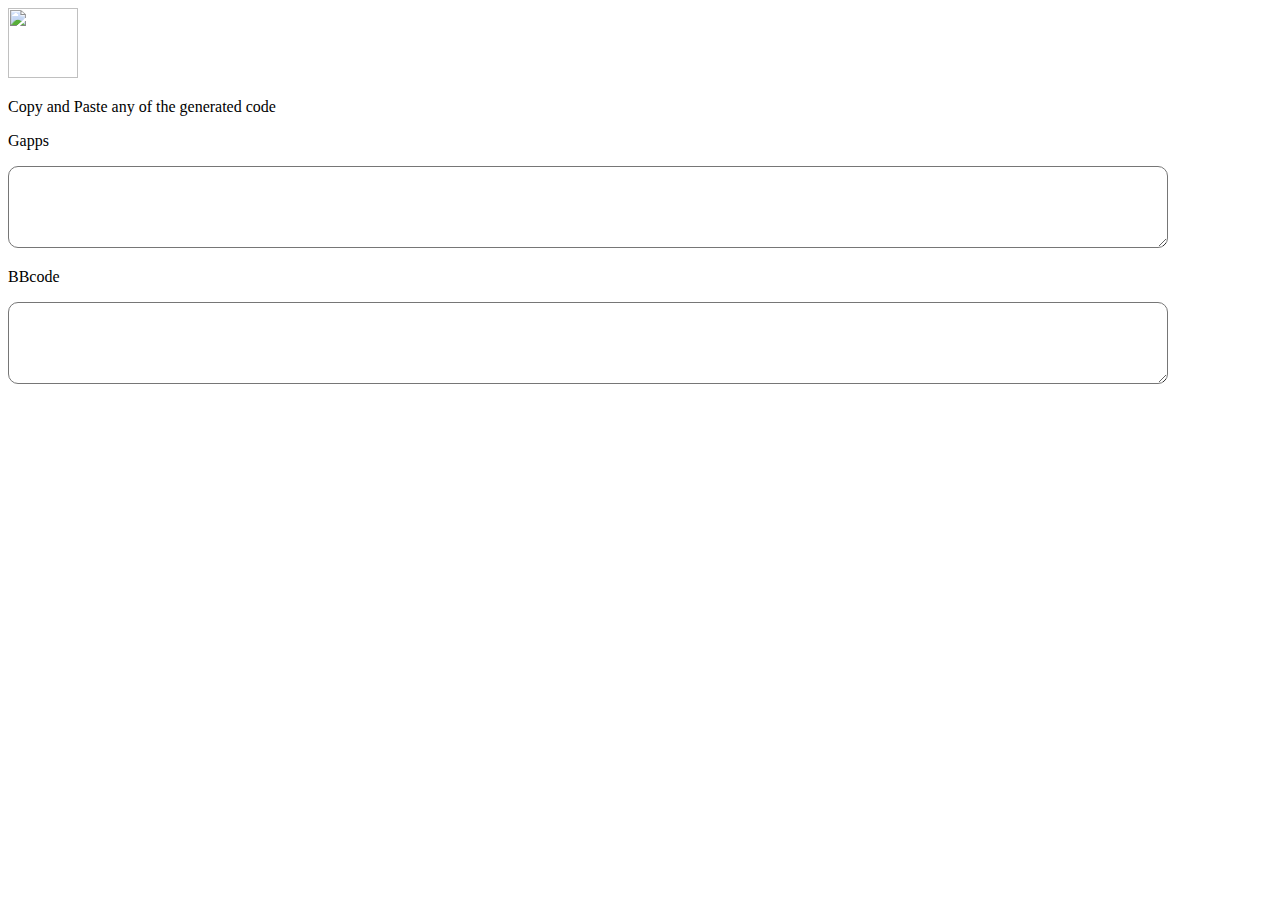
==== result.html @ 655f3bd6 "Add files via upload" ====
<!DOCTYPE html>
<html lang="en">

<head>
    <meta charset="UTF-8">
    <meta name="viewport" content="width=device-width, initial-scale=1.0">
    <link rel="preconnect" href="https://fonts.googleapis.com">
    <link rel="preconnect" href="https://fonts.gstatic.com" crossorigin>
    <link
        href="https://fonts.googleapis.com/css2?family=Oswald:wght@200..700&family=Special+Gothic+Expanded+One&display=swap"
        rel="stylesheet">
    <link href="https://cdn.jsdelivr.net/npm/bootstrap@5.3.5/dist/css/bootstrap.min.css" rel="stylesheet"
        integrity="sha384-SgOJa3DmI69IUzQ2PVdRZhwQ+dy64/BUtbMJw1MZ8t5HZApcHrRKUc4W0kG879m7" crossorigin="anonymous">
    <script src="https://cdn.jsdelivr.net/npm/bootstrap@5.3.5/dist/js/bootstrap.bundle.min.js"
        integrity="sha384-k6d4wzSIapyDyv1kpU366/PK5hCdSbCRGRCMv+eplOQJWyd1fbcAu9OCUj5zNLiq"
        crossorigin="anonymous"></script>
    <link rel="stylesheet" href="css/style.css">
    <link rel="icon" href="favicon/favicon-32x32.png" type="image/x-icon"> <!-- Link to favicon -->
    <title>CX Web Application - Result</title>
</head>

<body>
    <div class="logo">
        <img class="top-icon glow" src="favicon_io/android-chrome-192x192.png" height="70" width="70">
    </div>
    <div class="logo-2">
        <p>Copy and Paste any of the generated code</p>
    </div>
    <div class="container mt-5">
        <div class="row g-4">
            <div class="col-md-6">
                <div class="box rounded">
                    <p>Gapps</p>
                    <textarea name="" id="test1" rows="4" style="padding: 10px;;width: 90%; border-radius: 10px; height: 90%;"></textarea>
                </div>
            </div>
            <div class="col-md-6">
                <div class="box rounded">
                    <p>BBcode</p>
                    <textarea name="" id="test2" rows="4" style="padding: 10px;width: 90%; border-radius: 10px;  height: 90%;"></textarea>
                </div>
            </div>
        </div>
    </div>
    <script src="script/script1.js"></script>
</body>

</html>
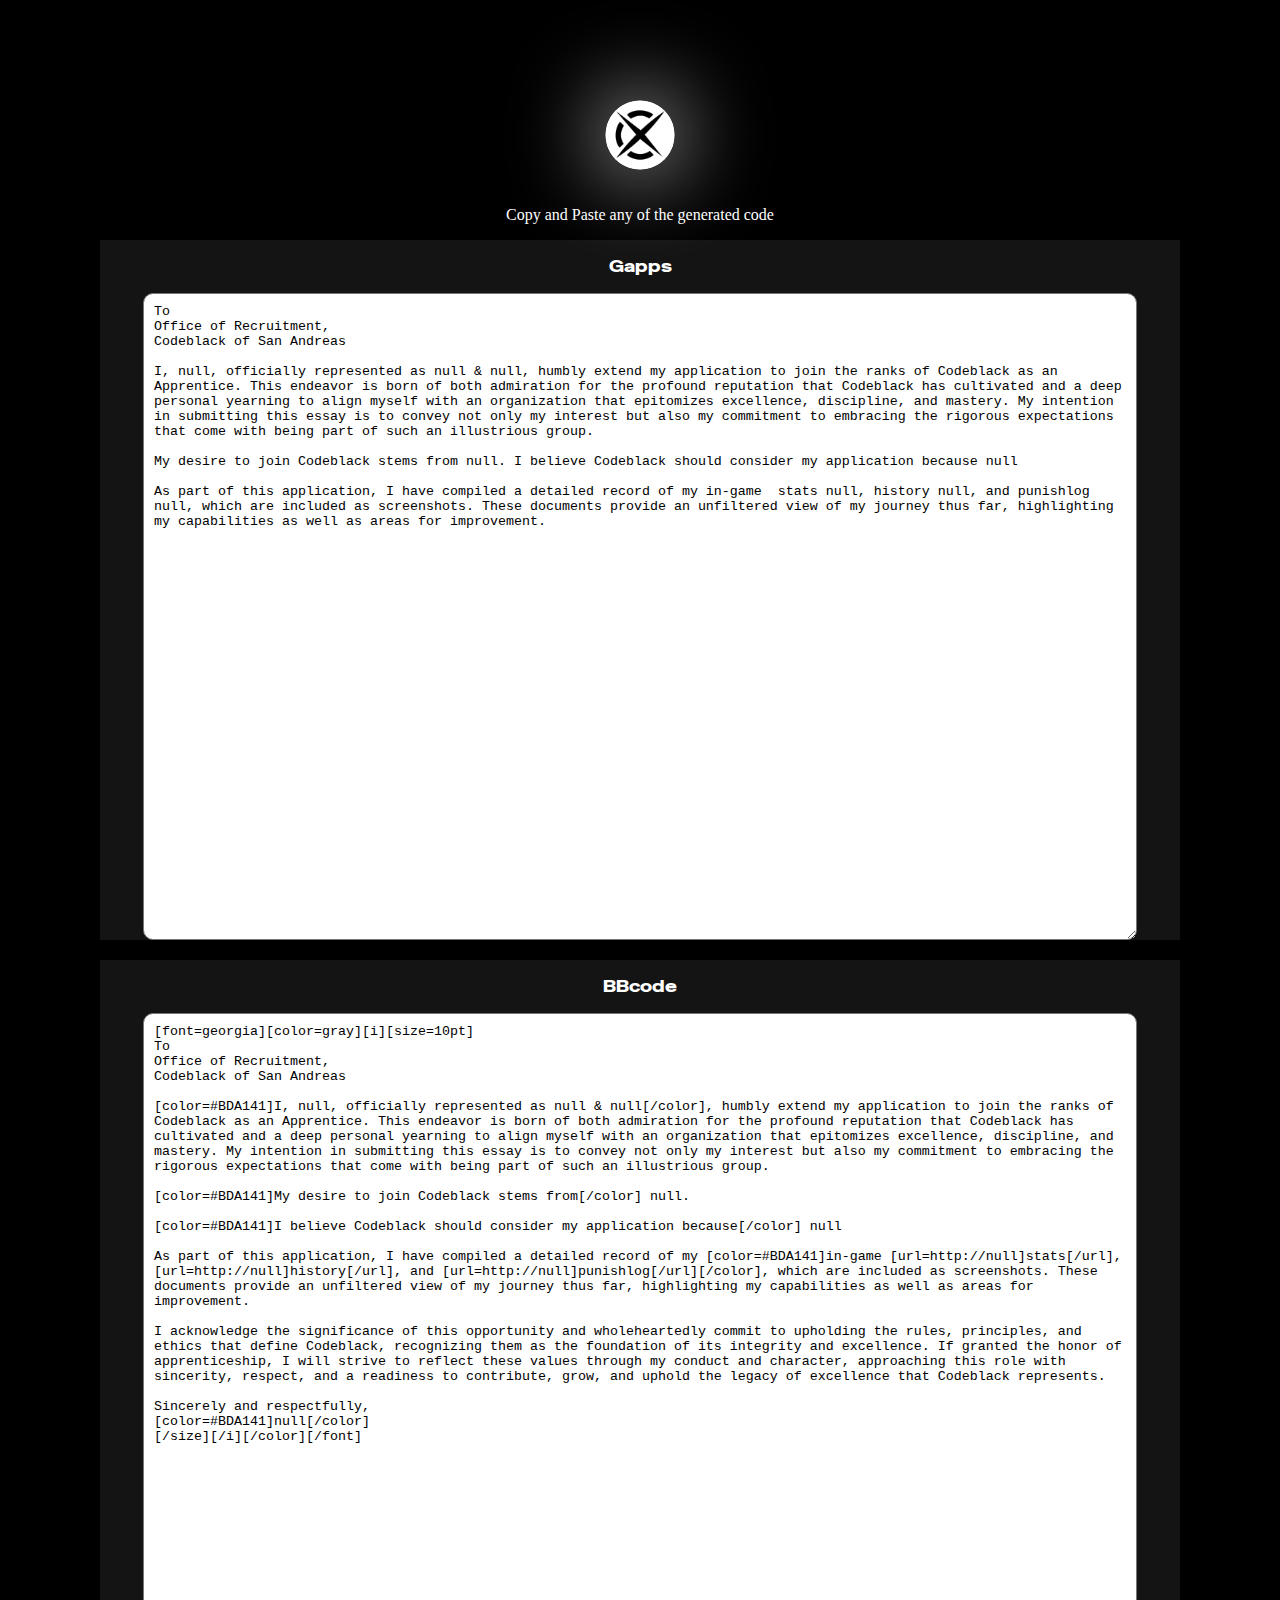
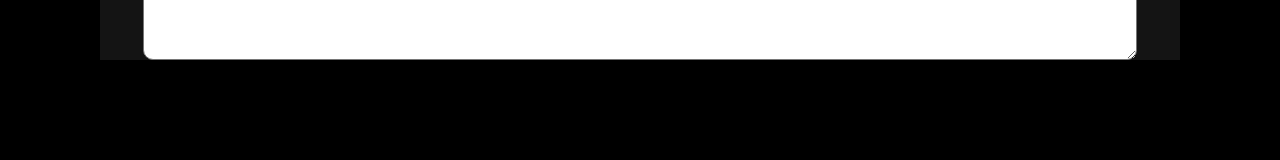
==== commit 925bd808: "Update result.html" ====
--- a/result.html
+++ b/result.html
@@ -21,7 +21,7 @@
 
 <body>
     <div class="logo">
-        <img class="top-icon glow" src="favicon_io/android-chrome-192x192.png" height="70" width="70">
+        <img class="top-icon glow" src="favicon/android-chrome-192x192.png" height="70" width="70">
     </div>
     <div class="logo-2">
         <p>Copy and Paste any of the generated code</p>
@@ -45,4 +45,4 @@
     <script src="script/script1.js"></script>
 </body>
 
-</html>+</html>
--- a/css/style.css
+++ b/css/style.css
@@ -0,0 +1,84 @@
+body {
+    margin: 100px;
+    background-color: black;
+    color: white;
+    animation: fadeIn 1s ease-out forwards;
+}
+
+.box {
+    height: 700px;
+    /* Set a fixed height for the boxes */
+    background-color: #141414;
+    /* Bootstrap primary color */
+    color: white;
+    /* Text color */
+    display: flex;
+    /* Use flexbox for centering */
+    align-items: center;
+    /* Center items vertically */
+    justify-content: center;
+    /* Center items horizontally */
+    margin-bottom: 20px;
+    /* Space below the boxes */
+    flex-direction: column;
+    /* Arrange items vertically */
+    align-items: center;
+    /* Center items horizontally */
+    justify-content: center;
+    /* Center items vertically */
+}
+
+.box p {
+    font-family: "Special Gothic Expanded One", sans-serif;
+    font-weight: 400;
+    font-style: normal;
+}
+
+.logo {
+    display: flex;
+    align-items: center;
+    justify-content: center;
+}
+
+.logo-2 {
+    margin-top: 20px;
+    display: flex;
+    align-items: center;
+    justify-content: center;
+}
+
+.top-icon {
+    /* Add the glow effect */
+    box-shadow: 0 0 90px rgba(255, 255, 255, 1);
+    /* White glow */
+    transition: box-shadow 0.3s ease;
+    /* Smooth transition */
+    border-radius: 50%;
+    /* Rotate the image by 45 degrees */
+    animation: rotate 1.3s ease forwards;
+}
+
+/* Define the keyframes for the rotation */
+@keyframes rotate {
+    from {
+        transform: rotate(120deg);
+    }
+
+    to {
+        transform: rotate(360deg);
+    }
+}
+
+@keyframes fadeIn {
+    0% {
+        opacity: 0;
+        transform: translateY(20px);
+        /* Start slightly lower */
+    }
+
+    100% {
+        opacity: 1;
+        transform: translateY(0);
+        /* End at original position */
+    }
+}